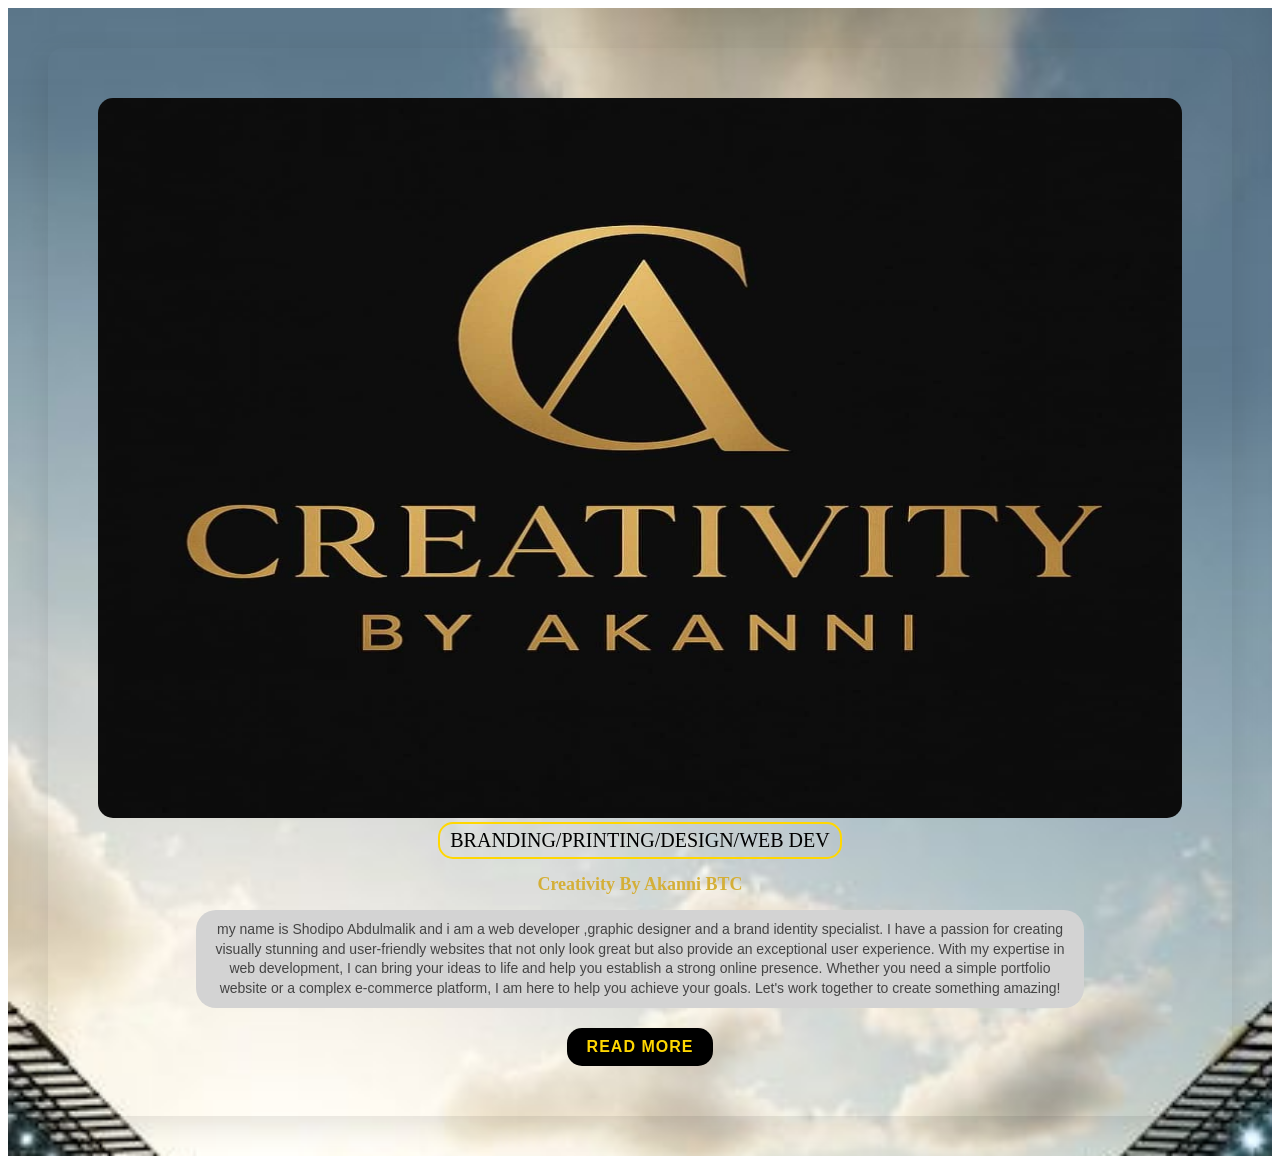
==== my card/mycard.html @ b46f14a2 "first upload for success folder" ====
<!DOCTYPE html>
<html lang="en">
<head>
    <meta charset="UTF-8">
    <meta name="viewport" content="width=device-width, initial-scale=1.0">
    <title>akanni btc</title>
    <link rel="stylesheet" href="mycard.css">
</head>
<body>
    
     <div id="card-container">
        <div class="card">
            <div class="image">
                <img src="akannibtc.png" alt="akanni btc">
            </div>
            <div class="tag">BRANDING/PRINTING/DESIGN/WEB DEV</div>
            <h3>Creativity By Akanni BTC</h3>
            <p>my name is Shodipo Abdulmalik and i am a web developer
                ,graphic designer and a brand identity specialist. I have a passion for creating visually stunning and user-friendly websites that not only look great but also provide an exceptional user experience. With my expertise in web development, I can bring your ideas to life and help you establish a strong online presence. Whether you need a simple portfolio website or a complex e-commerce platform, I am here to help you achieve your goals. Let's work together to create something amazing!
            </p>
            <button>
                <a href="http://wa.me/2349090047391">READ MORE</a>
            </button>
        </div>
</body>
</html>
---- my card/mycard.css ----
#card-container{
    display: grid;
    grid-template-columns: repeat(auto-fit, minmax(300px, 1fr));
    padding: 20px;
    gap: 20px;
    background-image: url(bg.jpeg);
    background-size: cover;
}
.card{
    
    border-radius: 15px;
    padding: 50px;
    display: flex;
    flex-direction: column;
    text-align: center;
    box-shadow: 0px 10px 30px rgba(0, 0, 0, 0.1);
    transition: ease-in-out 0.3s;
}
.card img{
    width: 100%;
    height: 50vh;
    border-radius: 15px;
    background-size: cover;
}
.tag{
    background-color: transparent;
    color: black;
    border: solid 2px gold;
    padding: 5px 10px;
    border-radius: 15px;
    font-size: 12px;
    margin-bottom: 10px;
    width: fit-content;
    display: flex;
    justify-content: center;
    align-items: center;
    margin: 0 auto;
}
button{
    background-color: black;
    border: none;
    padding: 10px 20px ;
    border-radius: 15px;
    cursor: pointer;
    font-size: 16px;
    margin: 0 auto;
    letter-spacing: 1px;
    font-weight: 600;
    
}
a{
    text-decoration: none;
    color: gold;

}
h3{
    font-size: 18px;
    color: #D4AF37;
    margin: 15px 0;
}
p{
    font-size: 14px;
    color: #444;
    line-height: 1.4;
    background-color: lightgray;
    padding: 10px ;
    border-radius: 20px;
    max-width: 80%;
    margin: 0 auto;
    font-family: sans-serif;
    margin-bottom: 20px;

}
.card:hover{
    transform: translateY(-10px);
    box-shadow: 0px 15px 40px rgba(0, 0, 0, 0.2);
   a, button:hover{
        background-color: gold;
        color: black;
        transform: scale(1.05);
    }
}
@media (min-width: 1024px){
    .card img{
        height: 80vh;
        width: 100%;
    }
    #card-container{
        padding: 40px;
        background-image: url(pictches.jpg);
    }
    .tag{
        font-size: 20px;
    }
}
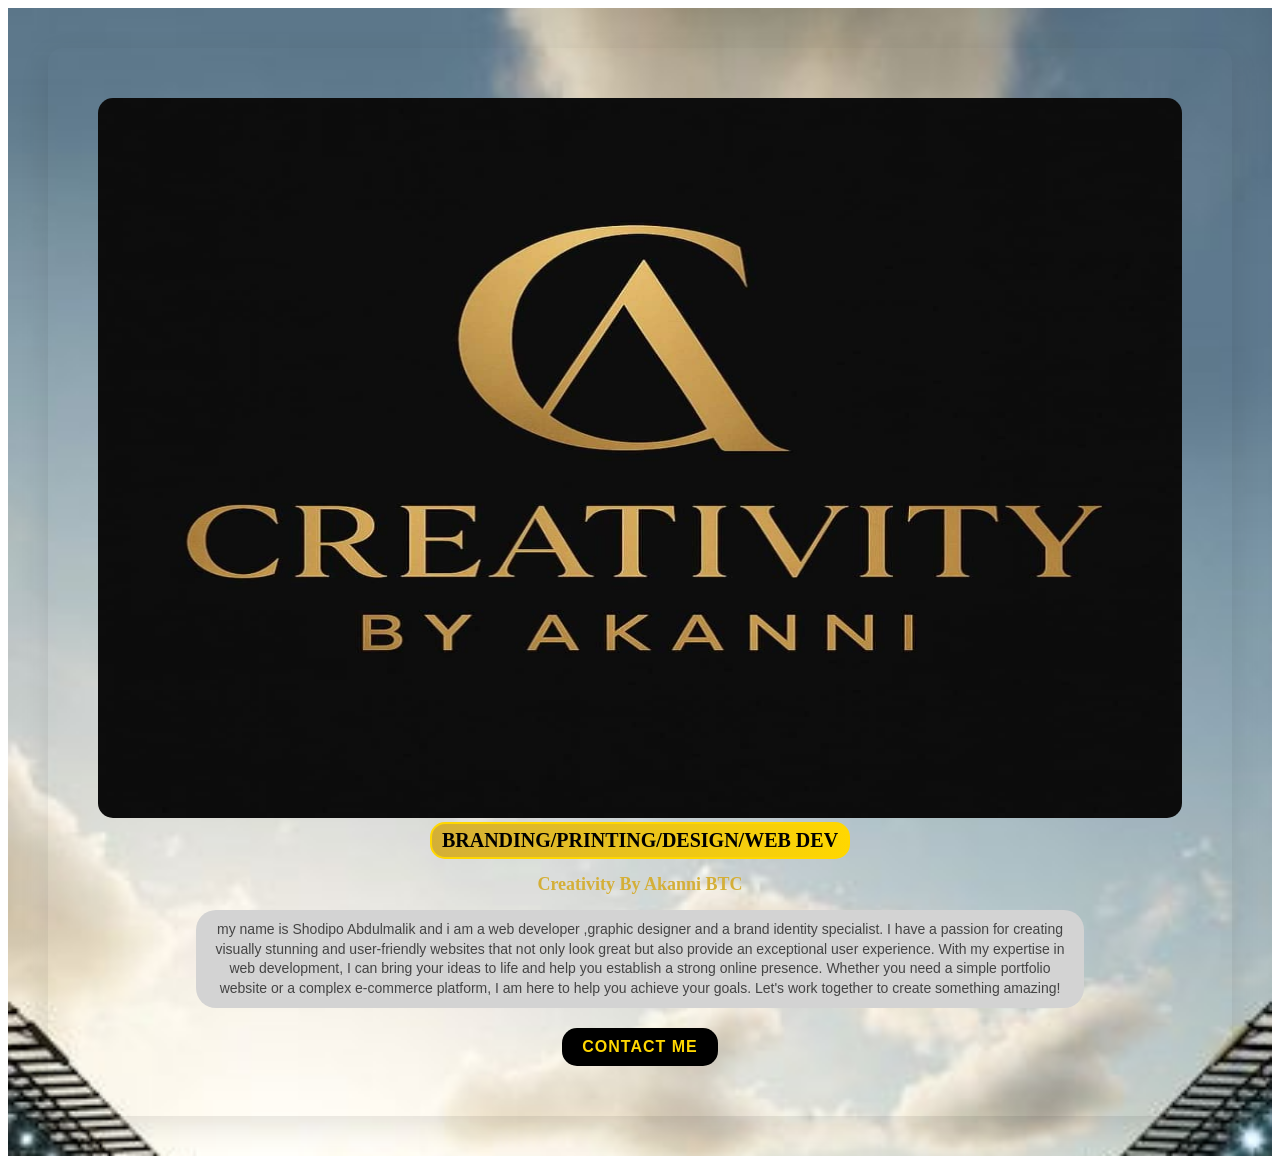
==== commit dcf12f9d: "Checkpoint from VS Code for cloud agent session" ====
--- a/my card/mycard.html
+++ b/my card/mycard.html
@@ -19,7 +19,7 @@
                 ,graphic designer and a brand identity specialist. I have a passion for creating visually stunning and user-friendly websites that not only look great but also provide an exceptional user experience. With my expertise in web development, I can bring your ideas to life and help you establish a strong online presence. Whether you need a simple portfolio website or a complex e-commerce platform, I am here to help you achieve your goals. Let's work together to create something amazing!
             </p>
             <button>
-                <a href="http://wa.me/2349090047391">READ MORE</a>
+                <a href="http://wa.me/2349090047391">CONTACT  ME</a>
             </button>
         </div>
 </body>
--- a/my card/mycard.css
+++ b/my card/mycard.css
@@ -23,7 +23,7 @@
     background-size: cover;
 }
 .tag{
-    background-color: transparent;
+    background: linear-gradient(to right, #D4AF37, #FFD700);
     color: black;
     border: solid 2px gold;
     padding: 5px 10px;
@@ -35,6 +35,7 @@
     justify-content: center;
     align-items: center;
     margin: 0 auto;
+    font-weight: 900;
 }
 button{
     background-color: black;
